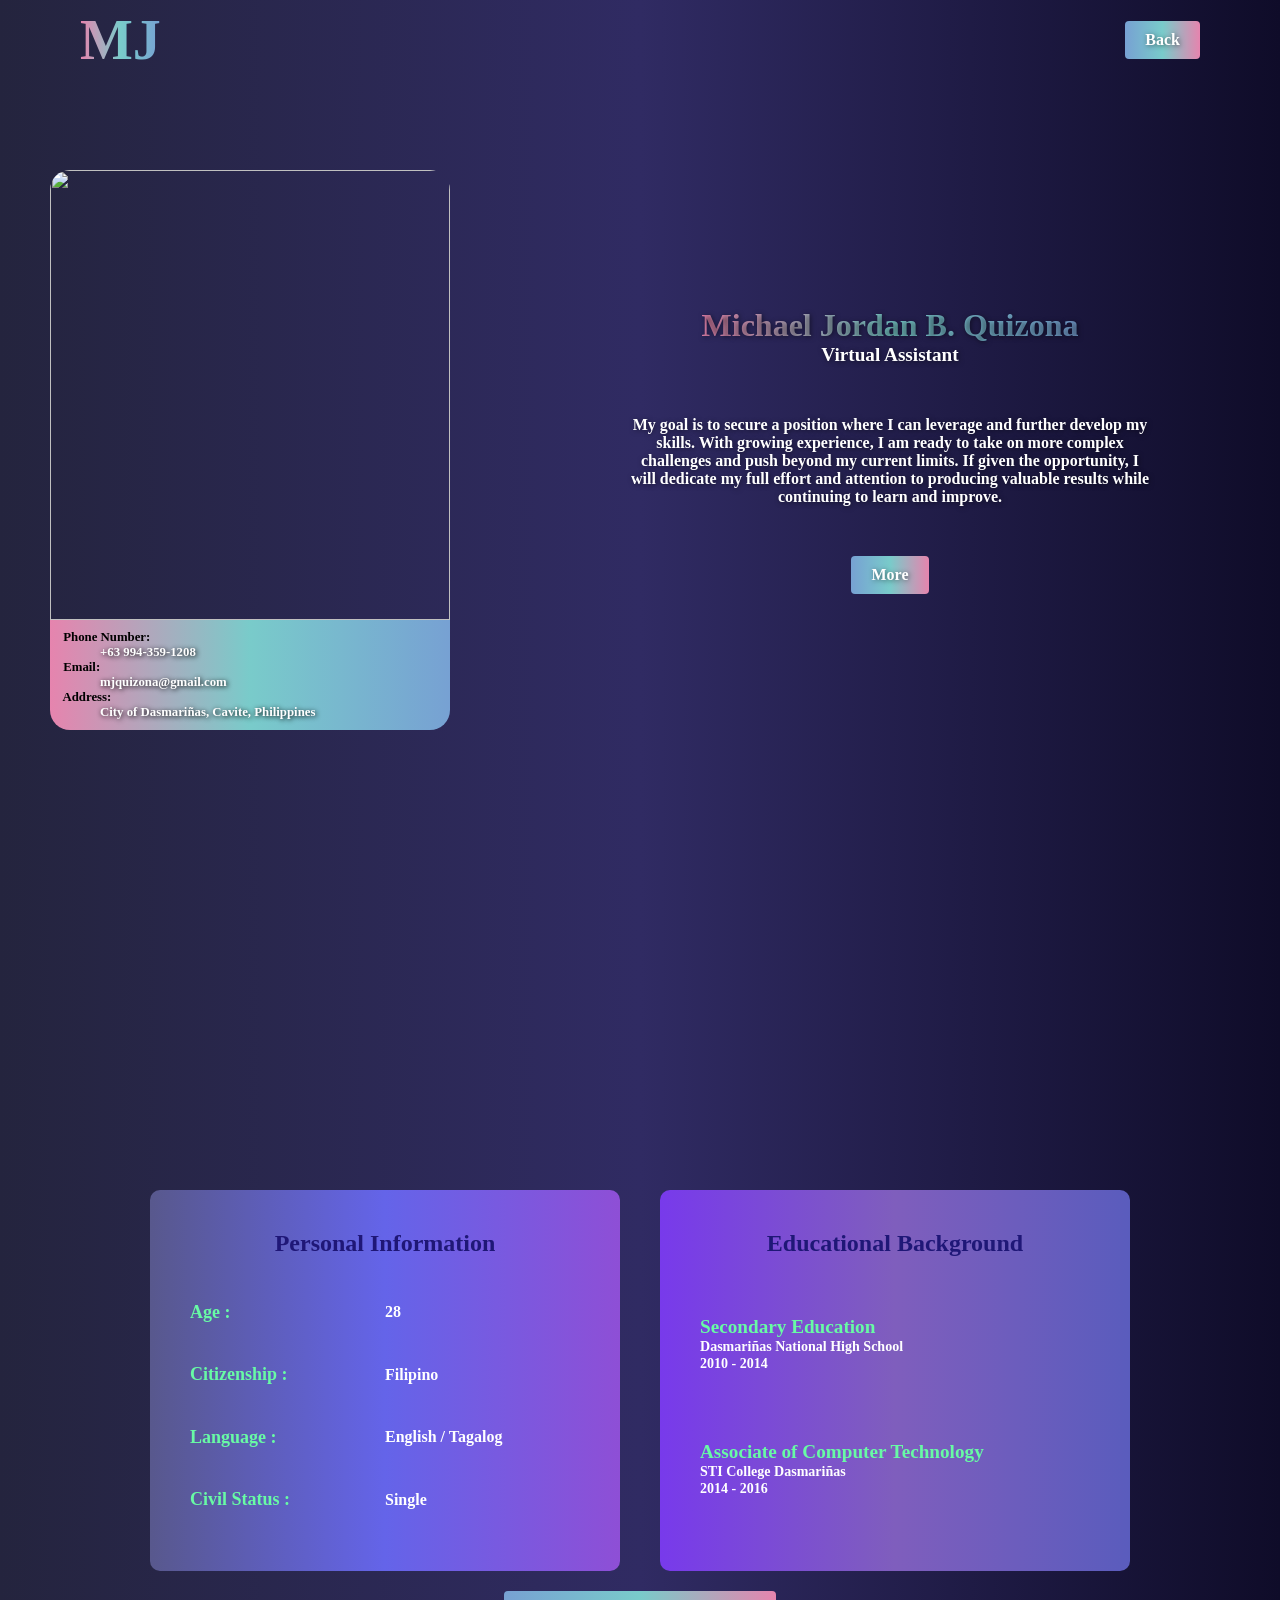
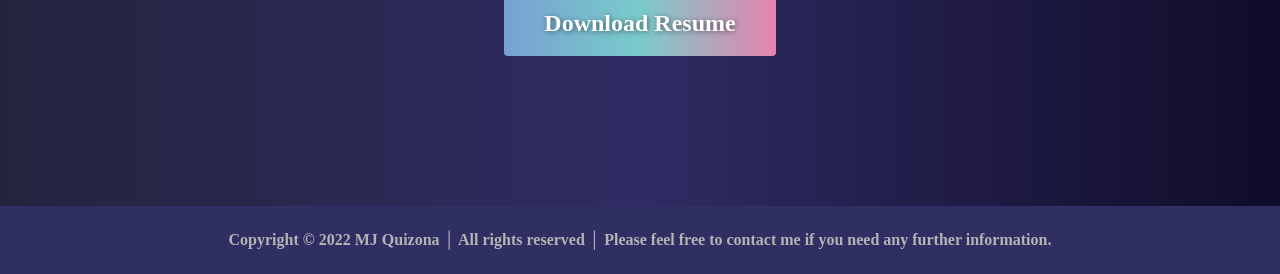
==== LearnMore.html @ 3cddc7f8 "Update LearnMore.html" ====
<!DOCTYPE html>
<html lang="en">
<head>
    <meta charset="UTF-8">
    <meta http-equiv="X-UA-Compatible" content="IE=edge">
    <meta name="viewport" content="width=device-width, initial-scale=1.0">
    <title>MJ Quizona</title>
    <link rel="stylesheet" href="index.css">
</head>
<body>
    <!--Navbar Learn More-->
    <nav class="navbarResume">
        <div class="navRcontainer">
            <a href="#profileHome" id="navbar__logo">MJ</a>
            <a href="index.html" class="backBtn">Back</a>
        </div>
    </nav>
    <!--Intro-->
    <main class="resume">
        <div class="profile" id="profileHome">
            <div class="avatar">
                <div class="myPicture">
                    <img class="picImg" src="images/picEx.jpg" alt="">
                </div>
                <div class="avatarInfo">
                    <div> <img src="images/phone.svg" alt=""> Phone Number: </div>
                    <div class="attribs"> +63 994-359-1208 </div>
                    <div> <img src="images/email.svg" alt=""> Email: </div>
                    <div class="attribs"> mjquizona@gmail.com </div>
                    <div> <img src="images/home.svg" alt=""> Address: </div>
                    <div class="attribs"> City of Dasmariñas, Cavite, Philippines </div>
                </div>
            </div>
            <div class="aboutMe">
                <div class="name">Michael Jordan B. Quizona</div>
                <div class="title"> Virtual Assistant</div>
                <div class="intro">My goal is to secure a position where I can leverage and further develop my skills. With growing experience, I am ready to take on more complex challenges and push beyond my current limits. If given the opportunity, I will dedicate my full effort and attention to producing valuable results while continuing to learn and improve.</div>
                <a href="#more" class="downMore">More</a>   
            </div>
        </div>
    </main>
    <!--More Info-->
    <div id="more" class="moreInfo">
        <div class="moreGrid">
            <section class="secLeft">
                <h1 class="pInfo">
                    Personal Information
                </h1>
                <div>
                    <h2>Age :</h2> <h3>28</h3>
                    <h2>Citizenship :</h2> <h3>Filipino</h3>
                    <h2>Language :</h2> <h3>English / Tagalog</h3>
                    <h2>Civil Status :</h2> <h3>Single</h3>
                </div>
            </section>
            <section class="secRight">    
                <h1 class="eduBackground">
                    Educational Background
                </h1>
                <div>
                    <span>
                        <h2>Secondary Education</h2>
                        <h3>Dasmariñas National High School</h2> 
                        <h3>2010 - 2014</h2>
                    </span>
                    <span>
                        <h2>Associate of Computer Technology</h2>
                        <h3>STI College Dasmariñas</h2>
                        <h3>2014 - 2016</h2>
                    </span>
                </div>
            </section>
        </div>
        <div class="downRes">
            <a href="MJQuizona.pdf">
                Download Resume
            </a>
        </div>
    </div>
    <div class="copyRight">
        <p>Copyright ©️ 2022 MJ Quizona │ All rights reserved │ Please feel free to contact me if you need any further information.</p>
    </div>
</body>
</html>
---- index.css ----
@font-face {
  font-family: Cinzel;
  src: url(Cinzel-VariableFont_wght.ttf);
}

* {
  box-sizing: border-box;
  margin: 0;
  padding: 0;
  font-family: Cinzel;
  font-weight: 700;
  scroll-behavior: smooth;
}

body {
  background: #0f0c29;
  background: -webkit-linear-gradient(to right, #24243e, #302b63, #0f0c29);
  background: linear-gradient(to right, #24243e, #302b63, #0f0c29);
}

/* Navbar-section */
.navbar {
  background: #0f0c29;
  background: -webkit-linear-gradient(to right, #24243e, #302b63, #0f0c29);
  background: linear-gradient(to right, #24243e, #302b63, #0f0c29);
  height: 80px;
  display: flex;
  justify-content: center;
  align-items: center;
  font-size: 1.2rem;
  position: fixed;
  width: 100%;
  letter-spacing: 1px;
  top: 0;
  z-index: 999;
}

.navbar__container {
  display: flex;
  justify-content: space-between;
  align-items: center;
  height: 80px;
  width: 100%;
  max-width: 1300px;
  margin: 0 auto;
  padding: 0 50px;
}

#navbar__logo {
  background: #77A1D3;
  background: -webkit-linear-gradient(to right, #E684AE, #79CBCA, #77A1D3);
  background: linear-gradient(to right, #E684AE, #79CBCA, #77A1D3);
  -webkit-background-clip: text;
  -moz-background-clip: text;
  -webkit-text-fill-color: transparent;
  -moz-text-fill-color: transparent;
  cursor: pointer;
  font-size: 3.5rem;
  outline: none;
  border: none;
  text-decoration: none;
}

.navbar__menu {
  display: flex;
  list-style: none;
}

.navbar__item {
  height: 80px;
}

.navbar__links {
  color: #ffff;
  display: flex;
  align-items: center;
  justify-content: center;
  width: 126px;
  text-decoration: none;
  height: 100%;
}

.navbar__btn {
  display: flex;
  justify-content: center;
  align-items: center;
  padding: 0 1rem;
  width: 100%;
}

.button {
  display: flex;
  justify-content: center;
  align-items: center;
  text-decoration: none;
  padding: 10px 20px;
  width: 100%;
  outline: none;
  border: none;
  border-radius: 4px;
  background: #77A1D3;
  background: -webkit-linear-gradient(to left, #E684AE, #79CBCA, #77A1D3);
  background: linear-gradient(to left, #E684AE, #79CBCA, #77A1D3);
  text-shadow: 1px 1px 5px rgba(0, 0, 0, 0.5);
  color: #ffff;
  transition: all 0.3s ease;
}

.navbar__links:hover {
  background: #77A1D3;
  background: -webkit-linear-gradient(to right, #E684AE, #79CBCA, #77A1D3);
  background: linear-gradient(to right, #E684AE, #79CBCA, #77A1D3);
  -webkit-background-clip: text;
  -moz-background-clip: text;
  -webkit-text-fill-color: transparent;
  -moz-text-fill-color: transparent;
  transition: all 0.3s ease;
}

@media screen and (max-width: 824px) {
  .navbar__container {
    justify-content: space-between;
    z-index: 1;
    max-width: 1300px;
    padding: 0;
  }

  #navbar__logo {
    padding: 25px;
  }

  .navbar__menu {
    display: grid;
    grid-template-columns: auto;
    margin: 0;
    width: 100%;
    position: absolute;
    top: -1000px;
    opacity: 0;
    transition: all 0.5s ease;
    z-index: -1;
    background: #0f0c29;
    background: -webkit-linear-gradient(to right, #24243e, #302b63, #0f0c29);
    background: linear-gradient(to right, #24243e, #302b63, #0f0c29);
    border-bottom: 2px solid #302b63;
  }

  .navbar__menu.active {
    background: #0f0c29;
    background: -webkit-linear-gradient(to right, #24243e, #302b63, #0f0c29);
    background: linear-gradient(to right, #24243e, #302b63, #0f0c29);
    top: 100%;
    opacity: 0.9;
    z-index: 99;
    height: 60vh;
    font-size: 1.6rem;
    }

  .navbar__item {
    width: 100%;
  }

  .navbar__links {
    text-align: center;
    padding: 2rem;
    width: 100%;
    display: table;
  }

  .navbar__btn {
    padding: 2rem;
  }

  .button {
    width: 80%;
    height: 80px;
  }

  .navbar__toggle .bar {
    width: 25px;
    height: 3px;
    margin: 5px auto;
    transition: all 0.3s ease-in-out;
    background: white;
    display: block;
    cursor: pointer;
  }

  #mobile-menu {
    position: absolute;
    top: 20%;
    right: 5%;
    transform: translate(5%, 20%);
    cursor: pointer;
  }

  #mobile-menu.is-active .bar:nth-child(2) {
    opacity: 0;
  }
  #mobile-menu.is-active .bar:nth-child(1) {
    transform: translateY(8px) rotate(45deg)
  }
  #mobile-menu.is-active .bar:nth-child(3) {
    transform: translateY(-8px) rotate(-45deg)
  }

}

/* About-me-section */
.hero {
  padding: 200px 0px 250px 0;
  display: flex;
  justify-content: center;
  align-items: center;
}

.hero__container {
  display: flex;
  flex-direction: column;
  justify-content: center;
  align-items: center;
  max-width: 1200px;
  height: 90%;
  text-align: center;
  padding: 30px;
}

.hero__heading {
  font-size: 80px;
  color: white;
  margin: 24px;
  background: #77A1D3;
  background: -webkit-linear-gradient(to right, #E684AE, #79CBCA, #77A1D3);
  background: linear-gradient(to right, #E684AE, #79CBCA, #77A1D3);
  -webkit-background-clip: text;
  -moz-background-clip: text;
  -webkit-text-fill-color: transparent;
  -moz-text-fill-color: transparent;
}

.hero__description {
  font-size: 50px;
  color: white;
}

.main__btn {
  margin-top: 1.5rem;
  background: #A770EF; 
  background: -webkit-linear-gradient(to left, #FDB99B, #CF8BF3, #A770EF);  
  background: linear-gradient(to left, #FDB99B, #CF8BF3, #A770EF);
  outline: none;
  border: none;
  border-radius: 6px;
  cursor: pointer;
  position: relative;
  padding: 20px 60px;
  transition: all 0.35s;
  font-size: 1.5rem;
  text-shadow: 1px 1px 5px rgba(0, 0, 0, 0.5);
}

.main__btn a {
  position: relative;
  text-decoration: none;
  color: white;
  z-index: 2;
  text-shadow: 1px 1px 5px rgba(0, 0, 0, 0.5);
}

.main__btn:after {
  position: absolute;
  content: '';
  top: 0;
  left: 0;
  width: 0;
  height: 100%;
  background: #77A1D3;
  background: -webkit-linear-gradient(to left, #E684AE, #79CBCA, #77A1D3);
  background: linear-gradient(to left, #E684AE, #79CBCA, #77A1D3);
  border-radius: 6px;
  transition: all 0.2s;
}

.main__btn:hover:after {
  width: 100%;
}

@media screen and (max-width: 824px) {
  .hero{
    padding: 150px 0px 200px 0;
  }

  .hero__heading {
    font-size: 60px;
  }

  .hero__description {
    font-size: 30px;
  }

  .main__btn {
    font-size: 1.1rem;
    padding: 15px 40px;
  }
}

/* Skills-section */
.main {
  padding: 150px 0 200px 0;
  display: flex;
  flex-direction: column;
  justify-content: center;
  align-items: center;
  row-gap: 20px;
}

.Expertise  {
  background: #77A1D3;
  background: -webkit-linear-gradient(to right, #E684AE, #79CBCA, #77A1D3);
  background: linear-gradient(to right, #E684AE, #79CBCA, #77A1D3);
  -webkit-background-clip: text;
  -moz-background-clip: text;
  -webkit-text-fill-color: transparent;
  -moz-text-fill-color: transparent;
  margin-bottom: 2rem;
  font-size: 2.5rem;
  text-align: center;
}

.main__container {
  display: flex;
  align-items: top;
  justify-content: center;
  max-width: 1300px;
  column-gap: 20px;
  margin: auto;
}

.main__container div {
  color: white;
  width: 300px;
  height: 400px;
  text-align: center;
}

.main__container h1 {
  font-size: 1.5rem;
  text-shadow: 1px 1px 5px rgba(0, 0, 0, 0.5);
  border-radius: 10px;
  background: #0f0c29;
  background: -webkit-linear-gradient(to right, #24243e, #302b63, #0f0c29);
  background: linear-gradient(to right, #24243e, #302b63, #0f0c29);
  padding: 20px 0;
  margin-bottom: 30px;
}

.main__container li {
  text-align: left;
  padding-left: 25px;
  font-size: 1.2rem;
  line-height: 2rem;
  text-shadow: 1px 1px 5px rgba(0, 0, 0, 0.5);
  list-style: none;
}

.main__content {
  background: #159957;
  background: -webkit-linear-gradient(to right, #155799, #159957); 
  background: linear-gradient(to right, #155799, #159957);
  border-radius: 10px;
  padding: 20px 20px 40px 20px;
}

.main__content1 {
  background: #8360c3;
  background: -webkit-linear-gradient(to right, #2ebf91, #8360c3);  
  background: linear-gradient(to right, #2ebf91, #8360c3); 
  border-radius: 10px;
  padding: 20px 20px 40px 20px;
}

.main__content2 {
  background: #4568DC;
  background: -webkit-linear-gradient(to right, #B06AB3, #4568DC); 
  background: linear-gradient(to right, #B06AB3, #4568DC); 
  border-radius: 10px;
  padding: 20px 20px 40px 20px;
}

@media screen and (max-width: 912px) {
  .main {
    padding: 125px 0 150px 0;
  }
  .Expertise {
    font-size: 2rem;
    margin-bottom: 0;
  }
  .main__container{
    flex-direction: column;
    row-gap: 20px;
  }
}

/* experience-section */
.experience {
  display: flex;
  flex-direction: column;
  justify-content: center;
  align-items: center;
  height: 100%;
  padding: 150px 0 200px 0;
}

.experience h1 {
  background: #77A1D3;
  background: -webkit-linear-gradient(to right, #E684AE, #79CBCA, #77A1D3);
  background: linear-gradient(to right, #E684AE, #79CBCA, #77A1D3);
  -webkit-background-clip: text;
  -moz-background-clip: text;
  -webkit-text-fill-color: transparent;
  -moz-text-fill-color: transparent;
  margin-bottom: 2rem;
  font-size: 2.5rem;
  text-align: center;
}

.experience__wrapper {
  display: grid;
  grid-template-columns: 1fr;
  grid-template-rows: 1fr 1fr 1fr;
}

.experience__card {
  margin: 10px;
  width: 700px;
  height: 300px;
  border-radius: 6px;
  display: flex;
  flex-direction: column;
  justify-content: center;
  color: white;
  padding: 5rem;
  transition: 0.3s ease-in;
  background: #c21500;
  background: -webkit-linear-gradient(to bottom, #ffc70e, #c2130071); 
  background: linear-gradient(to bottom, #ffc70e, #c2130071);
  text-shadow: 1px 1px 5px rgba(0, 0, 0, 0.5);
}

.experience__card:nth-child(2) {
  background: #283c86;  
  background: -webkit-linear-gradient(to bottom, #41c943, #283c86a4); 
  background: linear-gradient(to bottom, #41c943, #283c86a4); 
  
}

.experience__card:nth-child(3) {
  background: #b92b27; 
  background: -webkit-linear-gradient(to top, #1565c07a, #e4251f);  
  background: linear-gradient(to top, #1565c07a, #e4251f); 
}

.experience__card h2{
  font-size: 2.2rem;
  text-align: center;
}

.experience__card p {
  text-align: center;
  margin-top: 1.5px;
  font-size: 20px;
}

.experience__btn {
  width: 60px;
  height: 60px; 
  margin: auto;
  padding-top: 1.5rem;
}

.exlink {
  width: 100%;
  height: 100%;
  object-fit: contain;
  overflow: hidden;
}

.experience__card a:hover {
  cursor: pointer;
}

.experience__card:hover {
  transform: scale(1.075);
  transition: 0.3s ease-in;
}

@media screen and (max-width: 824px) {
  .experience {
    padding: 125px 0 150px 0;
  }
  .experience__card {
    width: 325px;
    height: 450px;
    padding: 3rem 1.5rem 1.5rem 1.5rem;
  }

  .experience h1 {
    margin-bottom: 0.5rem;
    font-size: 2rem;
  }

  .experience__card h2 {
    font-size: 1.8rem;
  }

  .experience__card p {
    font-size: 1.1rem;
  }

  .experience__btn {
    padding-top: 1rem;
  }
}

/* Contacts section */
.contacts {
  padding: 100px 0 50px 0;
}

.cMe {
  background: #77A1D3;
  background: -webkit-linear-gradient(to right, #E684AE, #79CBCA, #77A1D3);
  background: linear-gradient(to right, #E684AE, #79CBCA, #77A1D3);
  -webkit-background-clip: text;
  -moz-background-clip: text;
  -webkit-text-fill-color: transparent;
  -moz-text-fill-color: transparent;
  margin-bottom: 2rem;
  font-size: 2.5rem;
  text-align: center;
}

.contacts__container {
  display: grid;
  max-width: 1300px;
  margin: auto;
  padding: 50px;
  grid-template-columns:220px 1fr;
  justify-content: center;
  align-items: center;
  column-gap: 120px;
}

.contacts__content {
  color: white;
  width: 100%;
  display: flex;
  flex-direction: column;
  row-gap: 0.8rem;
}

.contacts__nest {
  padding: 1rem;
  column-gap: 1rem;
  text-align: left;
  background:transparent;
  border-radius: 20px;
  text-shadow: 1px 1px 5px rgba(0, 0, 0, 0.5);
  transition: all 0.3s;
  position: relative;
}


.contacts__nest div {
  display: flex;
  align-items: center;
  column-gap: 1rem;
}

.tooltip {
  position: absolute;
  bottom: -0.5rem;
  right: -0.5rem;
  background-color: white;
  border-radius: 5px;
  color: blue;
  padding: 5px 10px;
  opacity: 0;
  transition: all 0.15s;
  font-size: 10px;
}

.contacts__nest:hover .tooltip {
  opacity: 0.75;
}

.contacts__nest:hover {
  transform: translate(25px, -5px);
  box-shadow: -22px 10px 10px rgb(47, 47, 100);
  cursor: pointer;
  background: #0f0c29;
  background: -webkit-linear-gradient(to right, #24243e, #302b63, #0f0c29);
  background: linear-gradient(to right, #24243e, #302b63, #0f0c29);
}

.contacts__nest:active {
  transform: translate(23px, -2px);
  box-shadow: -20px 8px 10px;
}

.contacts__content h1 {
  font-size: 1.2rem;
  font-style: none;
  text-decoration: none;
  color: white;
  text-align: left;
}

.contacts__content h2 {
  font-size: 1rem;
  color: blue;
  text-decoration: underline;
  text-align: left;
  display: none;
}

.contacts__nest a {
  text-decoration: none;
}

#emailBtn, #numBtn {
  border: none;
  background: transparent;
  width: 100%;
}

.contacts__container form {
  color: white;
  width: 100%;
  display: flex;
  flex-direction: column;
  row-gap: 0.5rem;
  padding-top: 1rem;
  position: relative;
}

.contacts__container form > input {
  border: none;
  outline: none;
  padding: 1rem;
  border-radius: 10px;
  font-family: Arial, Helvetica, sans-serif;
  background-color: rgb(47, 47, 100);
  border: none;
  color: white;
  font-size: 14px;
}

.contacts__container form > textarea {
  border: none;
  outline: none;
  padding:  1rem;
  border-radius: 10px;
  font-family: Arial, Helvetica, sans-serif;
  background-color: rgb(47, 47, 100);
  border: none;
  color: white;
  font-size: 14px;
}

.contacts__container form > button {
  text-decoration: none;
  padding: 1rem 2rem;
  outline: none;
  border: none;
  border-radius: 4px;
  background: #77A1D3;
  background: -webkit-linear-gradient(to left, #E684AE, #79CBCA, #77A1D3);
  background: linear-gradient(to left, #E684AE, #79CBCA, #77A1D3);
  text-shadow: 1px 1px 5px rgba(0, 0, 0, 0.5);
  color: #ffff;
  text-align: center;
  width: 40%;
  font-size: 1rem;
  margin-left: 60%;
}

#msgSent {
  position: absolute;
  bottom: 1.5rem;
  left: 2rem;
  font-size: 12px;
  color: green;
  display: flex;
  align-items: center;
}

.contacts__container form > button:active {
  transform: scale(0.95);
}

@media screen and (max-width: 824px){
  .contacts {
    padding: 80px 0 20px 0;
  }
  .contacts__container {
    display: grid;
    grid-template-columns: 1fr;
    align-items: center;
    justify-content: center;
    row-gap: 2rem;
  }
  .contacts__content {
    row-gap: 0.5rem;
  }
  .contacts__nest {
    margin: auto;
    width: 220px;
  }
  .contacts__content h1 {
    font-size: 1rem;
  }
  .contacts__content h2 {
    font-size: 0.8rem;
  }
  #msgSent {
    left: 0;
    font-size: 0.5rem;
  }
}

.copyRight {
  background-color: rgb(47, 47, 100);
  color: rgb(180, 180, 180);
  text-align: center;
  padding: 25px; 
}

/*navBar of LearnMore*/ 
.navbarResume {
  z-index: 999;
  background: #0f0c29;
  background: -webkit-linear-gradient(to right, #24243e, #302b63, #0f0c29);
  background: linear-gradient(to right, #24243e, #302b63, #0f0c29); 
  width:100%;
  height: 80px;
  top: 0;
  position: fixed;
  display: flex;
}

.navRcontainer {
  display: flex;
  max-width: 1300px;
  margin: auto;
  height: 100%;
  width: 100%;
  padding: 20px 80px;
  justify-content: space-between;
  align-items: center;
}

.backBtn {
  text-decoration: none;
  padding: 10px 20px;
  outline: none;
  border: none;
  border-radius: 4px;
  background: #77A1D3;
  background: -webkit-linear-gradient(to left, #E684AE, #79CBCA, #77A1D3);
  background: linear-gradient(to left, #E684AE, #79CBCA, #77A1D3);
  text-shadow: 1px 1px 5px rgba(0, 0, 0, 0.5);
  color: #ffff;
}

@media screen and (max-width: 1020px) {
  .navRcontainer {
    justify-content: center;
    column-gap: 40%;
    padding: 20px 0;
  }
  .backBtn {
    font-size: 1rem;
  }
}



/*Intro */
.resume {
  margin: auto;
}

.profile {
  display: flex;
  justify-content: center;
  align-items: center;
  max-width: 1300px;
  margin: auto;
  padding: 120px 0px 280px 0px ;
}

.avatar {
  display: grid;
  align-items: center;
  justify-content: center;
  font-size: 0.8rem;
  padding: 50px;
}

.myPicture {
  height: 450px;
  width: 400px;
}

.picImg {
  width: 100%;
  height: 100%;
  object-fit: fill;
  overflow: hidden;
  border-radius: 20px 20px 0 0;
}

.avatarInfo {
  background: #77A1D3;
  background: -webkit-linear-gradient(to right, #E684AE, #79CBCA, #77A1D3);
  background: linear-gradient(to right, #E684AE, #79CBCA, #77A1D3);
  padding: 10px;
  border-radius: 0 0 20px 20px;
  display: flex;
  flex-direction: column;
  width: 100%;
}

.attribs {
  color: white;
  text-shadow: 1px 1px 5px rgba(0, 0, 0, 1);
  padding-left: 40px;
}

.aboutMe {
  display: flex;
  flex-direction: column;
  justify-content: center;
  align-items: center;
}

.name {
  font-size: 2.5rem;
  text-shadow: 1px 1px 5px rgba(0, 0, 0, 0.5);
  background: #77A1D3;
  background: -webkit-linear-gradient(to right, #E684AE, #79CBCA, #77A1D3);
  background: linear-gradient(to right, #E684AE, #79CBCA, #77A1D3);
  -webkit-background-clip: text;
  -moz-background-clip: text;
  -webkit-text-fill-color: transparent;
  -moz-text-fill-color: transparent;
}

.title {
  color: white;
  text-align: center;
  text-shadow: 1px 1px 5px rgba(0, 0, 0, 0.5);
  font-size: 1.5rem;
}

.intro {
  color: white;
  text-shadow: 1px 1px 5px rgba(0, 0, 0, 0.5);
  font-size: 1.1rem;
  padding: 50px
}

.downMore {
  text-decoration: none;
  padding: 10px 20px;
  outline: none;
  border: none;
  border-radius: 4px;
  background: #77A1D3;
  background: -webkit-linear-gradient(to left, #E684AE, #79CBCA, #77A1D3);
  background: linear-gradient(to left, #E684AE, #79CBCA, #77A1D3);
  text-shadow: 1px 1px 5px rgba(0, 0, 0, 0.5);
  color: #ffff;
  text-align: center;
  margin: auto;
}

@media screen and (max-width: 1301px) {
  .name {
    font-size: 2rem;
  }
  .intro {
    font-size: 1rem;
    width: 80%;
    text-align: center;
  }
  .title {
    font-size: 1.2rem;
  }
}

@media screen and (max-width: 1020px) {
  .profile {
    flex-direction: column;
    padding: 25px;
  }
  .aboutMe {
    padding: 25px;
    display: flex;
    flex-direction: column;
  }
  .name {
    font-size: 2rem;
    text-align: center;
  }
  .intro {
    font-size: 1rem;
    min-width: 300px;
    padding: 25px 0;
  }
  .title {
    font-size: 1.2rem;
  }
  .avatar{
    padding: 25px;
    padding-top: 75px;
  }
  .myPicture {
    width: 100%;
  }
  .avatarInfo {
    width: 100%;
  }
}

/* Below Info */

.moreInfo {
  max-width: 1300px;
  margin: auto;
  color: white;
  padding: 50px 0px 150px 0px;
  align-items: center;
}

.moreGrid {
  display: grid;
  grid-template-columns: 1fr 1fr;
  column-gap: 2.5rem;
  padding: 80px 150px 20px 150px
}

.secLeft {
  background: #7474BF; 
  background: -webkit-linear-gradient(to left, #8e4fd6, #6464e9, #58588d);  
  background: linear-gradient(to left, #8e4fd6, #6464e9, #58588d); 
  padding: 2.5rem; 
  border-radius: 10px;
}

.secLeft h1 {
  color: #1f1777;
  text-align: center;
  padding-bottom: 1.5rem;
  font-size: 1.5rem;
}

.secLeft div {
  display: grid;
  grid-template-columns: 50% 50%;
  font-size: 12px;
  height: 250px;
  align-items: center;
}

.secRight {
  background: #59C173;
  background: -webkit-linear-gradient(to right, #783aeb, #7f5ebd, #5a5cbd); 
  background: linear-gradient(to right, #783aeb, #7f5ebd, #5a5cbd);
  padding: 2.5rem; 
  border-radius: 10px;
}

.secRight h1 {
  color: #1f1777;
  text-align: center;
  padding-bottom: 1.5rem;
  font-size: 1.5rem;
}

.secRight div {
  display: grid;
  grid-template-columns: 1fr;
  font-size: 12px;
  height: 250px;
  align-items: center;
  justify-content: center;
}

.secRight, .secLeft h3 {
  font-size: 1rem;
  color: white;
}

.secLeft, .secRight h2 {
  color: rgb(104, 250, 165);
  font-size: 1.2rem;
}

.moreInfo a {
  text-decoration: none;
  padding: 1.2rem 2.5rem;
  outline: none;
  border: none;
  border-radius: 4px;
  background: #77A1D3;
  background: -webkit-linear-gradient(to left, #E684AE, #79CBCA, #77A1D3);
  background: linear-gradient(to left, #E684AE, #79CBCA, #77A1D3);
  text-shadow: 1px 1px 5px rgba(0, 0, 0, 0.5);
  color: #ffff;
  font-size: 1.5rem;
  transition: all 0.2s;
}

.moreInfo a:active {
  transform: scale(0.98);
}

.downRes {
  display: flex;
  justify-content: center;
  align-items: center;
}

@media screen and (max-width: 1200px) {
  .moreGrid {
    grid-template-columns: 1fr;
    row-gap: 1rem;
    padding: 1rem;
    max-width: 720px;
    min-width: 350px;
    margin: auto;
  }
}

@media screen and (max-width: 480px) {
  .secLeft {
    padding-left: 1rem;
    padding-right: 1rem;
  }
}
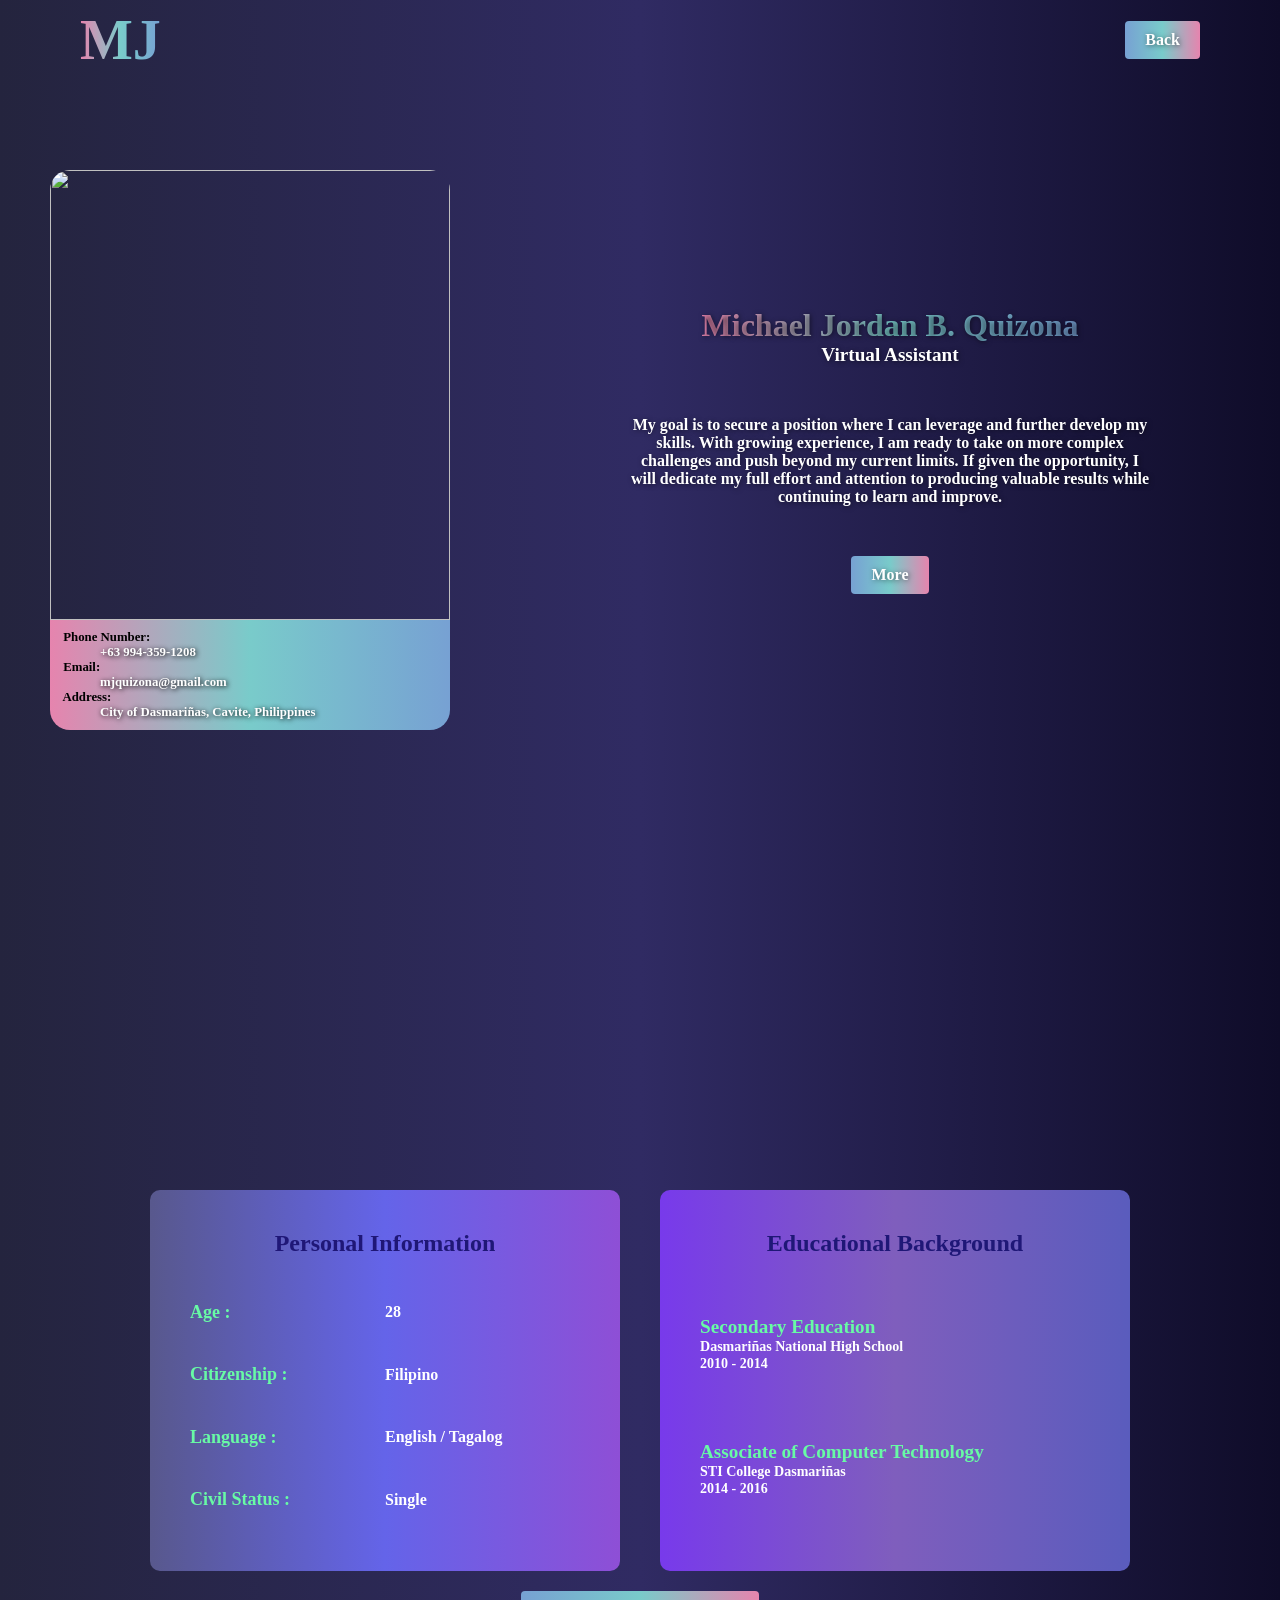
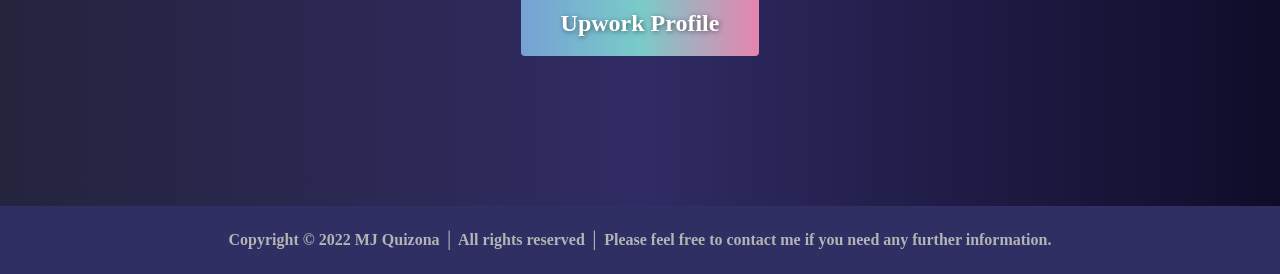
==== commit e015c4fd: "Update LearnMore.html" ====
--- a/LearnMore.html
+++ b/LearnMore.html
@@ -72,8 +72,8 @@
             </section>
         </div>
         <div class="downRes">
-            <a href="MJQuizona.pdf">
-                Download Resume
+            <a href="https://www.upwork.com/freelancers/~01e25a6610199a9589">
+                Upwork Profile
             </a>
         </div>
     </div>
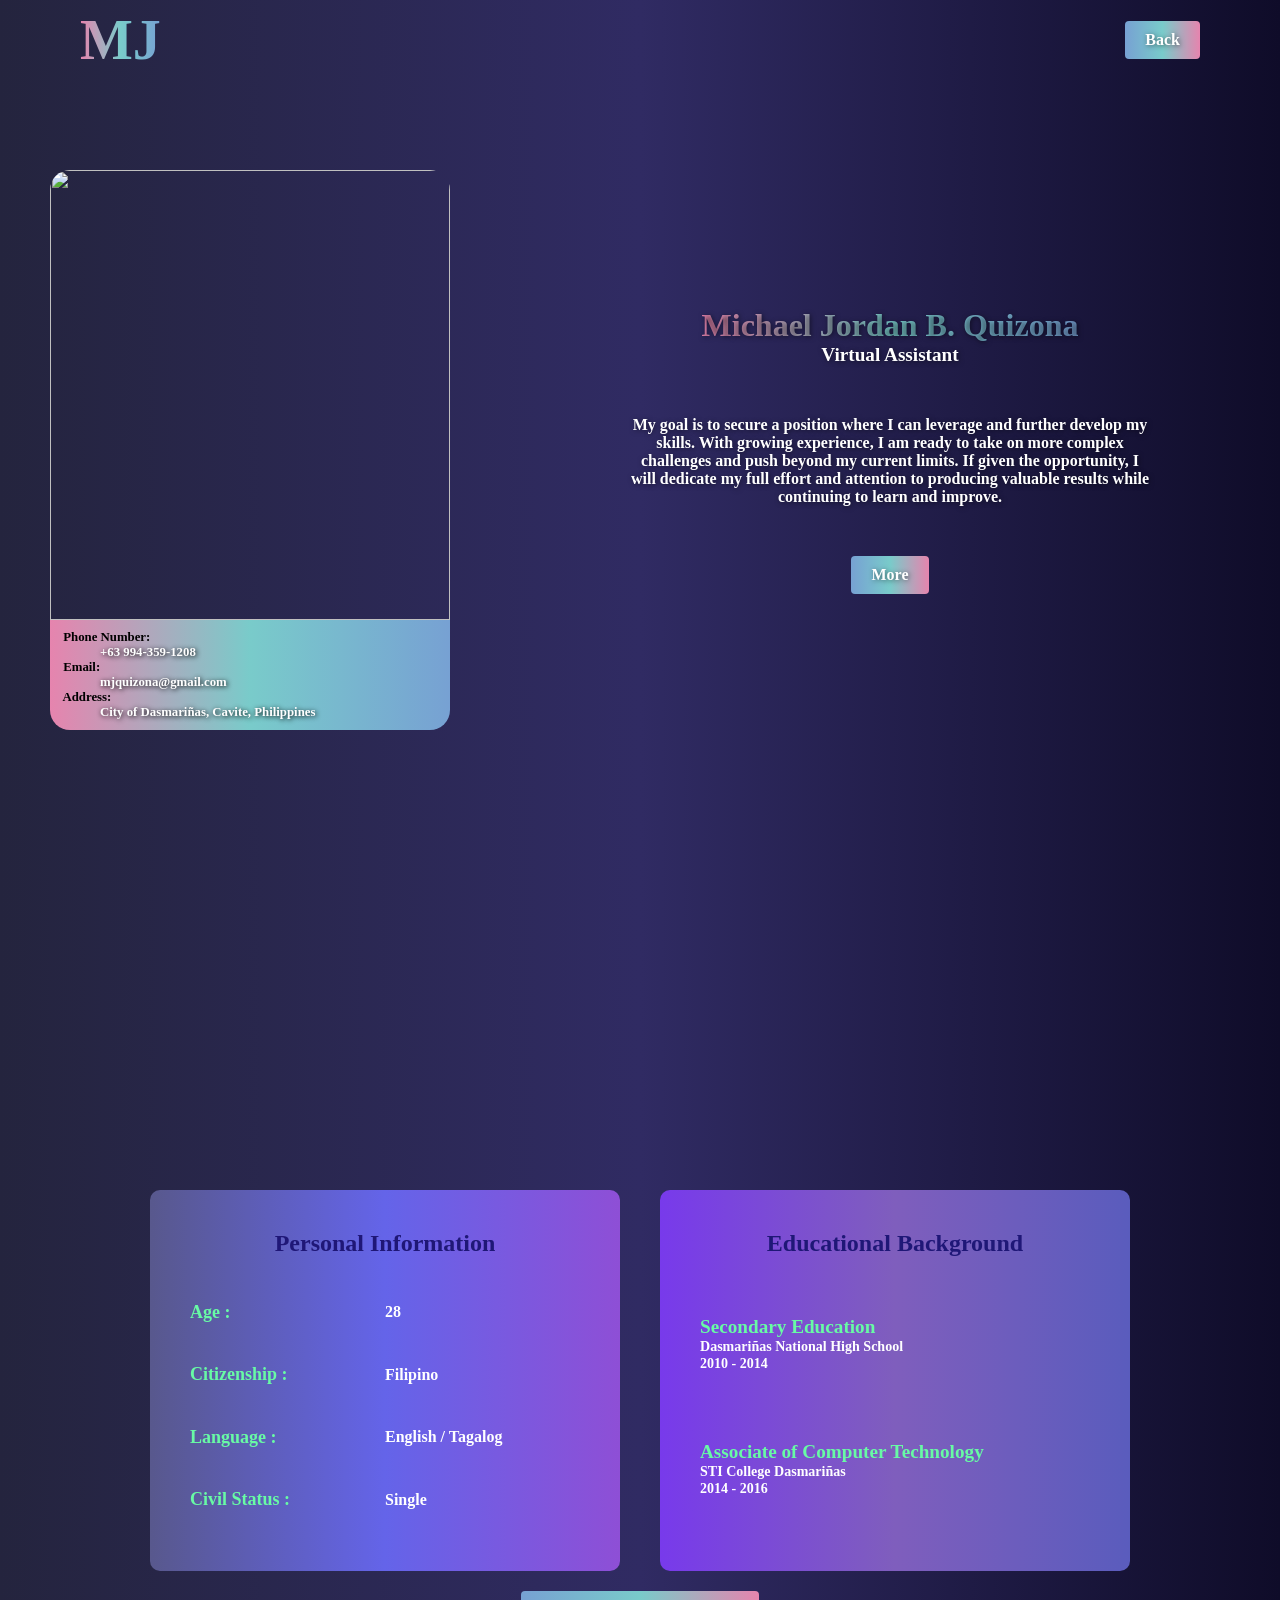
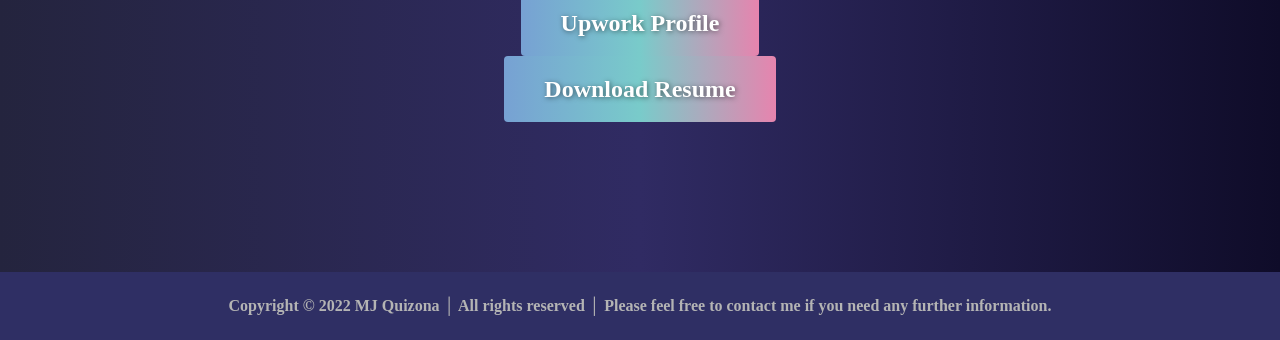
==== commit 827524a0: "Update LearnMore.html" ====
--- a/LearnMore.html
+++ b/LearnMore.html
@@ -72,8 +72,13 @@
             </section>
         </div>
         <div class="downRes">
-            <a href="https://www.upwork.com/freelancers/~01e25a6610199a9589">
+            <a href="https://www.upwork.com/freelancers/~01e25a6610199a9589" target="_blank">
                 Upwork Profile
+            </a>
+        </div>
+        <div class="downRes">
+            <a href="https://www.upwork.com/freelancers/~01e25a6610199a9589" target="_blank">
+                Download Resume
             </a>
         </div>
     </div>
